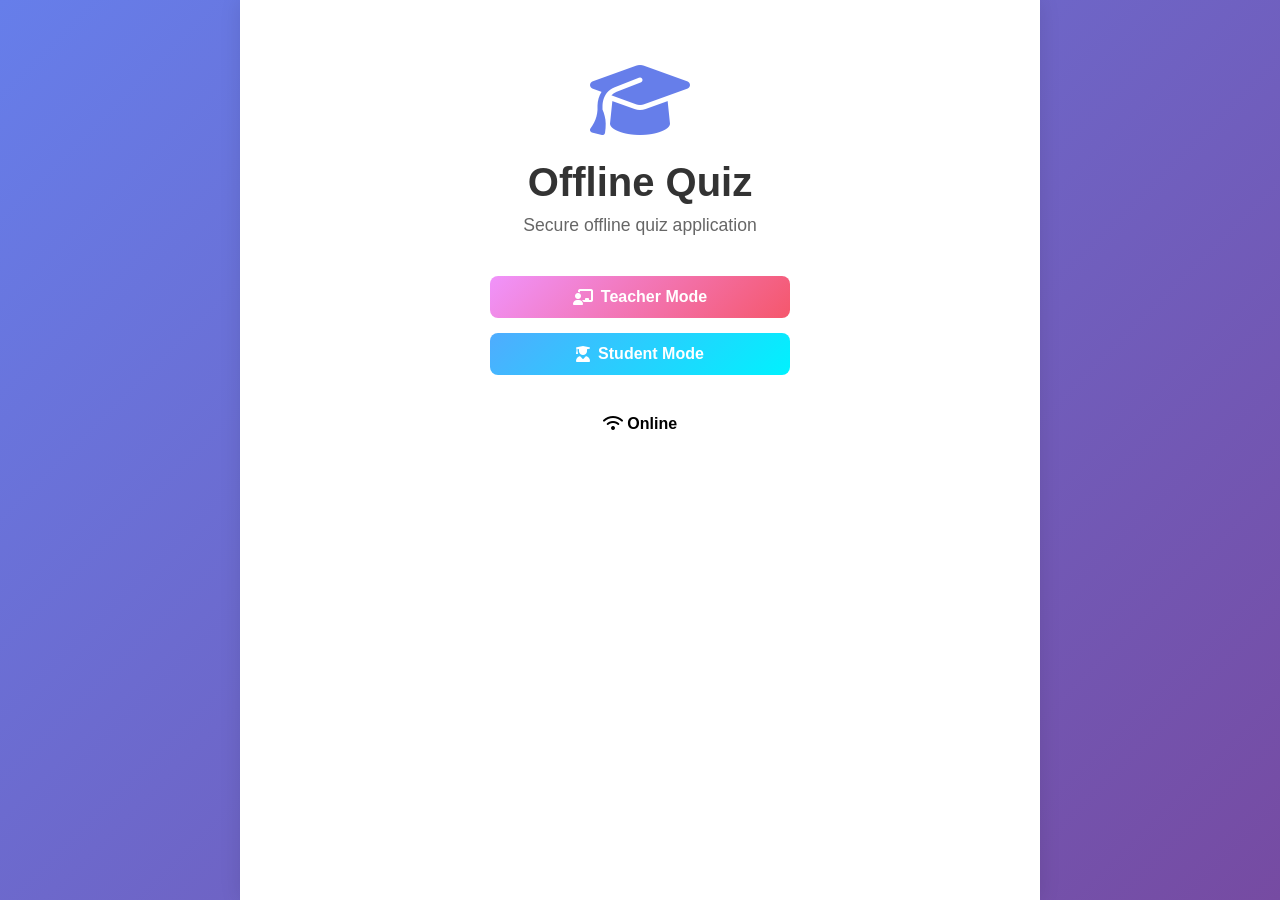
==== index.html @ 6f42bbfd "Initial stage" ====
<!DOCTYPE html>
<html lang="en">
<head>
    <meta charset="UTF-8">
    <meta name="viewport" content="width=device-width, initial-scale=1.0">
    <title>Offline Quiz App</title>
    <link rel="stylesheet" href="style.css">
    <link rel="manifest" href="manifest.json">
    <link rel="stylesheet" href="https://cdnjs.cloudflare.com/ajax/libs/font-awesome/6.4.0/css/all.min.css">
</head>
<body>
    <!-- App Container -->
    <div id="app">
        <!-- Splash Screen -->
        <div id="splash-screen" class="screen active">
            <div class="splash-content">
                <i class="fas fa-graduation-cap splash-icon"></i>
                <h1>Offline Quiz</h1>
                <p>Secure offline quiz application</p>
                <div class="mode-selector">
                    <button onclick="showMode('teacher')" class="btn-teacher">
                        <i class="fas fa-chalkboard-teacher"></i> Teacher Mode
                    </button>
                    <button onclick="showMode('student')" class="btn-student">
                        <i class="fas fa-user-graduate"></i> Student Mode
                    </button>
                </div>
                <div class="offline-status" id="offline-status">
                    <i class="fas fa-wifi"></i> Online
                </div>
            </div>
        </div>

        <!-- Teacher Mode Screens -->
        <div id="teacher-mode" class="screen">
            <div class="header">
                <button onclick="showScreen('splash-screen')" class="back-btn">
                    <i class="fas fa-arrow-left"></i>
                </button>
                <h2>Teacher Mode</h2>
            </div>
            
            <div class="teacher-options">
                <button onclick="showScreen('create-quiz')" class="btn-primary">
                    <i class="fas fa-plus-circle"></i> Create New Quiz
                </button>
                <button onclick="loadQuizDatabase()" class="btn-secondary">
                    <i class="fas fa-database"></i> Open Quiz Database
                </button>
                <button onclick="showScreen('view-responses')" class="btn-secondary">
                    <i class="fas fa-file-alt"></i> View Student Responses
                </button>
                <button onclick="exportQuiz()" class="btn-secondary">
                    <i class="fas fa-file-export"></i> Export Quiz
                </button>
                <button onclick="importQuiz()" class="btn-secondary">
                    <i class="fas fa-file-import"></i> Import Quiz
                </button>
            </div>
        </div>

        <!-- Create Quiz Screen -->
        <div id="create-quiz" class="screen">
            <div class="header">
                <button onclick="showScreen('teacher-mode')" class="back-btn">
                    <i class="fas fa-arrow-left"></i>
                </button>
                <h2>Create Quiz</h2>
            </div>
            
            <div class="form-container">
                <div class="form-group">
                    <label for="quiz-name">Quiz Name:</label>
                    <input type="text" id="quiz-name" placeholder="Enter quiz name">
                </div>
                
                <div class="form-group">
                    <label for="quiz-password">Database Password:</label>
                    <input type="password" id="quiz-password" placeholder="Set encryption password">
                </div>
                
                <div class="question-type-selector">
                    <button onclick="addQuestion('mcq')" class="btn-primary">
                        <i class="fas fa-list-ol"></i> Add Multiple Choice
                    </button>
                    <button onclick="addQuestion('fill')" class="btn-primary">
                        <i class="fas fa-edit"></i> Add Fill in Blank
                    </button>
                </div>
                
                <div id="questions-container">
                    <!-- Questions will be added here -->
                </div>
                
                <button onclick="saveQuiz()" class="btn-save">
                    <i class="fas fa-save"></i> Save Quiz Database
                </button>
            </div>
        </div>

        <!-- Student Mode Screens -->
        <div id="student-mode" class="screen">
            <div class="header">
                <button onclick="showScreen('splash-screen')" class="back-btn">
                    <i class="fas fa-arrow-left"></i>
                </button>
                <h2>Student Mode</h2>
            </div>
            
            <div class="student-options">
                <button onclick="showScreen('take-quiz')" class="btn-primary">
                    <i class="fas fa-play-circle"></i> Take Quiz
                </button>
                <button onclick="showScreen('view-progress')" class="btn-secondary">
                    <i class="fas fa-chart-line"></i> View Progress
                </button>
            </div>
        </div>

        <!-- Take Quiz Screen -->
        <div id="take-quiz" class="screen">
            <div class="header">
                <button onclick="showScreen('student-mode')" class="back-btn">
                    <i class="fas fa-arrow-left"></i>
                </button>
                <h2>Take Quiz</h2>
            </div>
            
            <div class="quiz-access">
                <div class="form-group">
                    <label for="db-password">Quiz Database Password:</label>
                    <input type="password" id="db-password" placeholder="Enter database password">
                </div>
                <button onclick="loadQuizForStudent()" class="btn-primary">
                    <i class="fas fa-unlock"></i> Access Quiz
                </button>
            </div>
            
            <div id="quiz-container" style="display: none;">
                <div class="quiz-header">
                    <h3 id="quiz-title"></h3>
                    <div class="quiz-progress">
                        Question <span id="current-question">1</span> of <span id="total-questions">0</span>
                    </div>
                </div>
                
                <div id="question-display">
                    <!-- Questions will be displayed here -->
                </div>
                
                <div class="quiz-navigation">
                    <button onclick="prevQuestion()" class="btn-secondary" id="prev-btn">
                        <i class="fas fa-arrow-left"></i> Previous
                    </button>
                    <button onclick="nextQuestion()" class="btn-primary" id="next-btn">
                        Next <i class="fas fa-arrow-right"></i>
                    </button>
                    <button onclick="submitQuiz()" class="btn-save" id="submit-btn" style="display: none;">
                        <i class="fas fa-paper-plane"></i> Submit Quiz
                    </button>
                </div>
            </div>
        </div>

        <!-- Response Viewer -->
        <div id="view-responses" class="screen">
            <div class="header">
                <button onclick="showScreen('teacher-mode')" class="back-btn">
                    <i class="fas fa-arrow-left"></i>
                </button>
                <h2>Student Responses</h2>
            </div>
            
            <div class="response-access">
                <div class="form-group">
                    <label for="response-password">Response Password:</label>
                    <input type="password" id="response-password" placeholder="Enter response decryption password">
                </div>
                <button onclick="loadResponses()" class="btn-primary">
                    <i class="fas fa-search"></i> Load Responses
                </button>
            </div>
            
            <div id="responses-container">
                <!-- Responses will be displayed here -->
            </div>
        </div>

        <!-- Notification Toast -->
        <div id="toast" class="toast"></div>
    </div>

    <!-- File Input (hidden) -->
    <input type="file" id="file-input" style="display: none;" accept=".json">
    
    <script src="scripts/encryption.js"></script>
    <script src="scripts/database.js"></script>
    <script src="scripts/quiz.js"></script>
    <script src="scripts/app.js"></script>
    
    <script>
        // Register service worker for PWA
        if ('serviceWorker' in navigator) {
            window.addEventListener('load', () => {
                navigator.serviceWorker.register('/service-worker.js')
                    .then(registration => {
                        console.log('ServiceWorker registered');
                    })
                    .catch(err => {
                        console.log('ServiceWorker registration failed: ', err);
                    });
            });
        }

        // Check online/offline status
        window.addEventListener('online', updateOnlineStatus);
        window.addEventListener('offline', updateOnlineStatus);

        function updateOnlineStatus() {
            const status = document.getElementById('offline-status');
            if (navigator.onLine) {
                status.innerHTML = '<i class="fas fa-wifi"></i> Online';
                status.className = 'offline-status online';
            } else {
                status.innerHTML = '<i class="fas fa-wifi-slash"></i> Offline';
                status.className = 'offline-status offline';
            }
        }
    </script>
</body>
</html>
---- style.css ----
* {
    margin: 0;
    padding: 0;
    box-sizing: border-box;
}

body {
    font-family: 'Segoe UI', Tahoma, Geneva, Verdana, sans-serif;
    background: linear-gradient(135deg, #667eea 0%, #764ba2 100%);
    min-height: 100vh;
}

#app {
    max-width: 800px;
    margin: 0 auto;
    background: white;
    min-height: 100vh;
    box-shadow: 0 0 20px rgba(0,0,0,0.1);
}

.screen {
    display: none;
    padding: 20px;
}

.screen.active {
    display: block;
}

/* Splash Screen */
.splash-content {
    text-align: center;
    padding: 40px 20px;
}

.splash-icon {
    font-size: 80px;
    color: #667eea;
    margin-bottom: 20px;
}

.splash-content h1 {
    color: #333;
    margin-bottom: 10px;
    font-size: 2.5em;
}

.splash-content p {
    color: #666;
    margin-bottom: 40px;
    font-size: 1.1em;
}

.mode-selector {
    display: flex;
    flex-direction: column;
    gap: 15px;
    max-width: 300px;
    margin: 0 auto;
}

.offline-status {
    margin-top: 30px;
    padding: 10px;
    border-radius: 20px;
    font-weight: bold;
}

.offline-status.online {
    background: #d4edda;
    color: #155724;
}

.offline-status.offline {
    background: #f8d7da;
    color: #721c24;
}

/* Header */
.header {
    display: flex;
    align-items: center;
    padding: 15px 0;
    border-bottom: 2px solid #eee;
    margin-bottom: 20px;
}

.back-btn {
    background: none;
    border: none;
    font-size: 1.5em;
    color: #667eea;
    cursor: pointer;
    margin-right: 15px;
}

/* Buttons */
button {
    padding: 12px 24px;
    border: none;
    border-radius: 8px;
    font-size: 16px;
    cursor: pointer;
    transition: all 0.3s ease;
    display: flex;
    align-items: center;
    justify-content: center;
    gap: 8px;
}

button:disabled {
    opacity: 0.5;
    cursor: not-allowed;
}

.btn-primary {
    background: linear-gradient(135deg, #667eea 0%, #764ba2 100%);
    color: white;
    font-weight: bold;
}

.btn-primary:hover {
    transform: translateY(-2px);
    box-shadow: 0 5px 15px rgba(102, 126, 234, 0.4);
}

.btn-secondary {
    background: #f8f9fa;
    color: #495057;
    border: 2px solid #dee2e6;
}

.btn-secondary:hover {
    background: #e9ecef;
}

.btn-teacher {
    background: linear-gradient(135deg, #f093fb 0%, #f5576c 100%);
    color: white;
    font-weight: bold;
}

.btn-student {
    background: linear-gradient(135deg, #4facfe 0%, #00f2fe 100%);
    color: white;
    font-weight: bold;
}

.btn-save {
    background: linear-gradient(135deg, #20bf55 0%, #01baef 100%);
    color: white;
    font-weight: bold;
}

/* Form Elements */
.form-container, .quiz-access, .response-access {
    max-width: 600px;
    margin: 0 auto;
}

.form-group {
    margin-bottom: 20px;
}

.form-group label {
    display: block;
    margin-bottom: 5px;
    font-weight: bold;
    color: #495057;
}

.form-group input, 
.form-group textarea,
.form-group select {
    width: 100%;
    padding: 12px;
    border: 2px solid #dee2e6;
    border-radius: 6px;
    font-size: 16px;
    transition: border-color 0.3s;
}

.form-group input:focus,
.form-group textarea:focus,
.form-group select:focus {
    outline: none;
    border-color: #667eea;
}

/* Question Container */
.question-container {
    background: #f8f9fa;
    padding: 20px;
    border-radius: 8px;
    margin-bottom: 20px;
    border-left: 4px solid #667eea;
}

.question-header {
    display: flex;
    justify-content: space-between;
    align-items: center;
    margin-bottom: 15px;
}

.question-actions {
    display: flex;
    gap: 10px;
}

/* Quiz Display */
.quiz-header {
    background: linear-gradient(135deg, #667eea 0%, #764ba2 100%);
    color: white;
    padding: 20px;
    border-radius: 8px;
    margin-bottom: 20px;
}

.quiz-progress {
    font-size: 0.9em;
    opacity: 0.9;
}

.question-display {
    background: white;
    padding: 30px;
    border-radius: 8px;
    box-shadow: 0 2px 10px rgba(0,0,0,0.1);
    margin-bottom: 20px;
}

.mcq-options {
    display: grid;
    gap: 10px;
    margin-top: 20px;
}

.option {
    padding: 15px;
    background: #f8f9fa;
    border: 2px solid #dee2e6;
    border-radius: 6px;
    cursor: pointer;
    transition: all 0.3s;
}

.option:hover {
    background: #e9ecef;
}

.option.selected {
    background: #667eea;
    color: white;
    border-color: #667eea;
}

.fill-input {
    width: 100%;
    padding: 12px;
    border: 2px solid #dee2e6;
    border-radius: 6px;
    font-size: 16px;
    margin-top: 10px;
}

.quiz-navigation {
    display: flex;
    justify-content: space-between;
    padding: 20px 0;
    border-top: 2px solid #eee;
}

/* Toast Notification */
.toast {
    position: fixed;
    bottom: 20px;
    right: 20px;
    padding: 15px 25px;
    background: #333;
    color: white;
    border-radius: 8px;
    box-shadow: 0 4px 12px rgba(0,0,0,0.15);
    transform: translateY(100px);
    opacity: 0;
    transition: all 0.3s ease;
    z-index: 1000;
}

.toast.show {
    transform: translateY(0);
    opacity: 1;
}

.toast.success {
    background: #20bf55;
}

.toast.error {
    background: #f5576c;
}

.toast.info {
    background: #4facfe;
}

/* Response Container */
.response-item {
    background: #f8f9fa;
    padding: 20px;
    border-radius: 8px;
    margin-bottom: 15px;
    border-left: 4px solid #20bf55;
}

.response-header {
    display: flex;
    justify-content: space-between;
    margin-bottom: 10px;
    font-weight: bold;
}

.response-answer {
    color: #495057;
    margin: 5px 0;
}

.response-correct {
    color: #20bf55;
    font-weight: bold;
}

.response-incorrect {
    color: #f5576c;
    font-weight: bold;
}

/* Teacher Options */
.teacher-options, .student-options {
    display: grid;
    gap: 15px;
}

/* Responsive Design */
@media (max-width: 768px) {
    .screen {
        padding: 15px;
    }
    
    .splash-icon {
        font-size: 60px;
    }
    
    .splash-content h1 {
        font-size: 2em;
    }
    
    .quiz-navigation {
        flex-direction: column;
        gap: 10px;
    }
    
    button {
        width: 100%;
    }
}

@media (max-width: 480px) {
    .header h2 {
        font-size: 1.3em;
    }
    
    .form-group input,
    .form-group textarea {
        font-size: 14px;
        padding: 10px;
    }
}
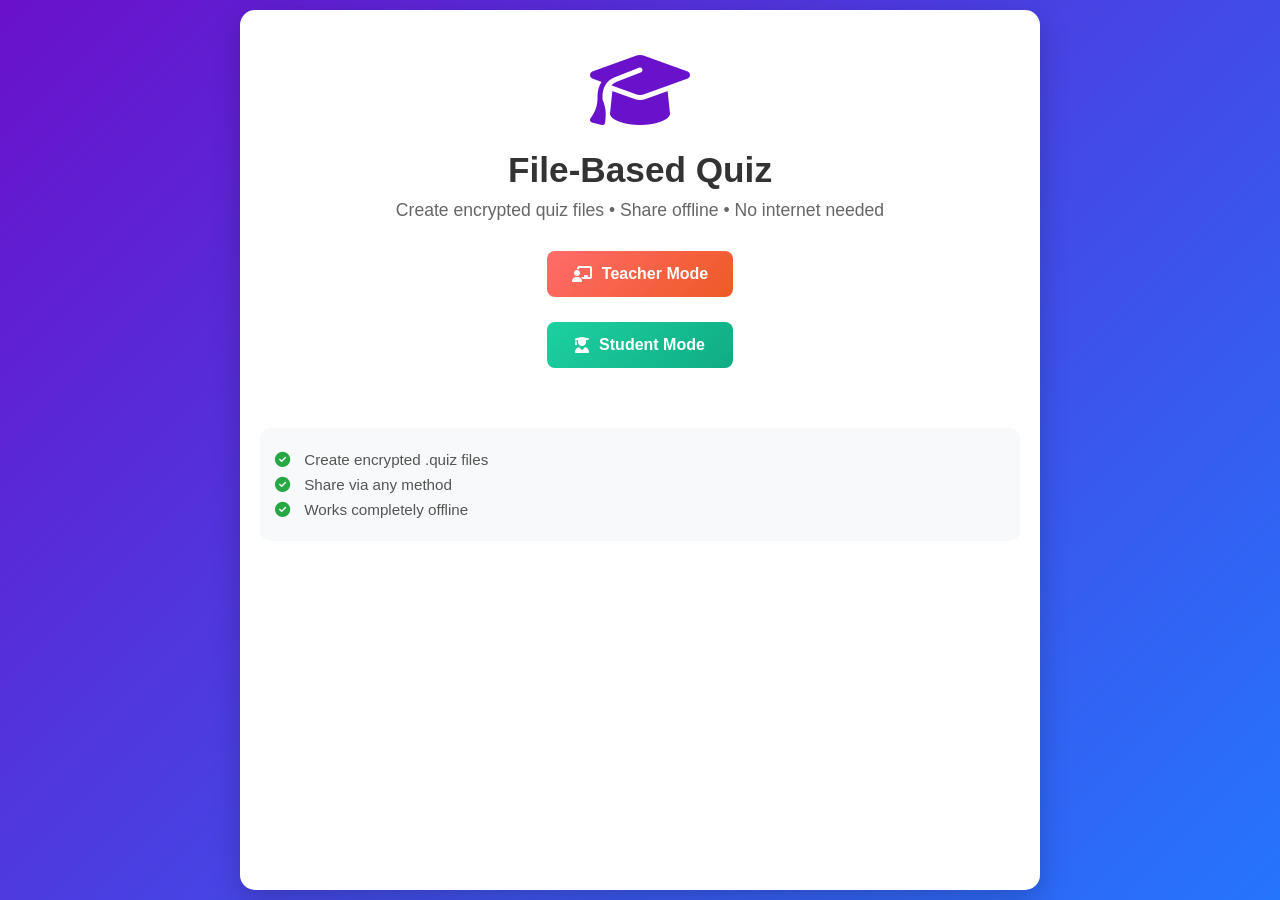
==== commit dc184848: "added new files" ====
--- a/index.html
+++ b/index.html
@@ -5,147 +5,138 @@
     <meta name="viewport" content="width=device-width, initial-scale=1.0">
     <title>Offline Quiz App</title>
     <link rel="stylesheet" href="style.css">
+    <link rel="stylesheet" href="https://cdnjs.cloudflare.com/ajax/libs/font-awesome/6.4.0/css/all.min.css">
     <link rel="manifest" href="manifest.json">
-    <link rel="stylesheet" href="https://cdnjs.cloudflare.com/ajax/libs/font-awesome/6.4.0/css/all.min.css">
 </head>
 <body>
-    <!-- App Container -->
     <div id="app">
         <!-- Splash Screen -->
         <div id="splash-screen" class="screen active">
             <div class="splash-content">
                 <i class="fas fa-graduation-cap splash-icon"></i>
-                <h1>Offline Quiz</h1>
-                <p>Secure offline quiz application</p>
+                <h1>File-Based Quiz</h1>
+                <p>Create encrypted quiz files • Share offline • No internet needed</p>
                 <div class="mode-selector">
-                    <button onclick="showMode('teacher')" class="btn-teacher">
+                    <button onclick="showScreen('teacher-mode')" class="btn-teacher">
                         <i class="fas fa-chalkboard-teacher"></i> Teacher Mode
                     </button>
-                    <button onclick="showMode('student')" class="btn-student">
+                    <button onclick="showScreen('student-mode')" class="btn-student">
                         <i class="fas fa-user-graduate"></i> Student Mode
                     </button>
                 </div>
-                <div class="offline-status" id="offline-status">
-                    <i class="fas fa-wifi"></i> Online
-                </div>
-            </div>
-        </div>
-
-        <!-- Teacher Mode Screens -->
+                <div class="features">
+                    <p><i class="fas fa-check-circle"></i> Create encrypted .quiz files</p>
+                    <p><i class="fas fa-check-circle"></i> Share via any method</p>
+                    <p><i class="fas fa-check-circle"></i> Works completely offline</p>
+                </div>
+            </div>
+        </div>
+
+        <!-- Teacher Mode -->
         <div id="teacher-mode" class="screen">
             <div class="header">
                 <button onclick="showScreen('splash-screen')" class="back-btn">
                     <i class="fas fa-arrow-left"></i>
                 </button>
-                <h2>Teacher Mode</h2>
-            </div>
-            
-            <div class="teacher-options">
-                <button onclick="showScreen('create-quiz')" class="btn-primary">
-                    <i class="fas fa-plus-circle"></i> Create New Quiz
-                </button>
-                <button onclick="loadQuizDatabase()" class="btn-secondary">
-                    <i class="fas fa-database"></i> Open Quiz Database
-                </button>
-                <button onclick="showScreen('view-responses')" class="btn-secondary">
-                    <i class="fas fa-file-alt"></i> View Student Responses
-                </button>
-                <button onclick="exportQuiz()" class="btn-secondary">
-                    <i class="fas fa-file-export"></i> Export Quiz
-                </button>
-                <button onclick="importQuiz()" class="btn-secondary">
-                    <i class="fas fa-file-import"></i> Import Quiz
-                </button>
-            </div>
-        </div>
-
-        <!-- Create Quiz Screen -->
-        <div id="create-quiz" class="screen">
-            <div class="header">
-                <button onclick="showScreen('teacher-mode')" class="back-btn">
-                    <i class="fas fa-arrow-left"></i>
-                </button>
-                <h2>Create Quiz</h2>
+                <h2>Create Quiz File</h2>
             </div>
             
             <div class="form-container">
                 <div class="form-group">
-                    <label for="quiz-name">Quiz Name:</label>
-                    <input type="text" id="quiz-name" placeholder="Enter quiz name">
+                    <label for="quiz-name"><i class="fas fa-file-signature"></i> Quiz Name:</label>
+                    <input type="text" id="quiz-name" placeholder="e.g., Math Quiz Chapter 1">
                 </div>
                 
                 <div class="form-group">
-                    <label for="quiz-password">Database Password:</label>
-                    <input type="password" id="quiz-password" placeholder="Set encryption password">
+                    <label for="quiz-password"><i class="fas fa-lock"></i> Encryption Password:</label>
+                    <input type="password" id="quiz-password" placeholder="Students will need this to open">
+                    <small>Give this password to students to open the quiz</small>
+                </div>
+                
+                <div class="form-group">
+                    <label for="response-password"><i class="fas fa-key"></i> Response Password:</label>
+                    <input type="password" id="response-password" placeholder="You'll need this to view responses">
+                    <small>Keep this secret - used to decrypt student responses</small>
                 </div>
                 
                 <div class="question-type-selector">
                     <button onclick="addQuestion('mcq')" class="btn-primary">
-                        <i class="fas fa-list-ol"></i> Add Multiple Choice
+                        <i class="fas fa-list-ol"></i> Add MCQ
                     </button>
                     <button onclick="addQuestion('fill')" class="btn-primary">
                         <i class="fas fa-edit"></i> Add Fill in Blank
                     </button>
+                    <button onclick="addQuestion('tf')" class="btn-primary">
+                        <i class="fas fa-check-circle"></i> Add True/False
+                    </button>
                 </div>
                 
                 <div id="questions-container">
-                    <!-- Questions will be added here -->
-                </div>
-                
-                <button onclick="saveQuiz()" class="btn-save">
-                    <i class="fas fa-save"></i> Save Quiz Database
-                </button>
-            </div>
-        </div>
-
-        <!-- Student Mode Screens -->
+                    <!-- Questions added here -->
+                </div>
+                
+                <div class="action-buttons">
+                    <button onclick="previewQuiz()" class="btn-secondary">
+                        <i class="fas fa-eye"></i> Preview Quiz
+                    </button>
+                    <button onclick="saveQuizFile()" class="btn-save">
+                        <i class="fas fa-file-download"></i> Download .quiz File
+                    </button>
+                </div>
+            </div>
+        </div>
+
+        <!-- Student Mode -->
         <div id="student-mode" class="screen">
             <div class="header">
                 <button onclick="showScreen('splash-screen')" class="back-btn">
                     <i class="fas fa-arrow-left"></i>
                 </button>
-                <h2>Student Mode</h2>
-            </div>
-            
-            <div class="student-options">
-                <button onclick="showScreen('take-quiz')" class="btn-primary">
-                    <i class="fas fa-play-circle"></i> Take Quiz
-                </button>
-                <button onclick="showScreen('view-progress')" class="btn-secondary">
-                    <i class="fas fa-chart-line"></i> View Progress
-                </button>
-            </div>
-        </div>
-
-        <!-- Take Quiz Screen -->
-        <div id="take-quiz" class="screen">
-            <div class="header">
-                <button onclick="showScreen('student-mode')" class="back-btn">
-                    <i class="fas fa-arrow-left"></i>
-                </button>
-                <h2>Take Quiz</h2>
-            </div>
-            
-            <div class="quiz-access">
-                <div class="form-group">
-                    <label for="db-password">Quiz Database Password:</label>
-                    <input type="password" id="db-password" placeholder="Enter database password">
-                </div>
-                <button onclick="loadQuizForStudent()" class="btn-primary">
-                    <i class="fas fa-unlock"></i> Access Quiz
-                </button>
-            </div>
-            
-            <div id="quiz-container" style="display: none;">
-                <div class="quiz-header">
-                    <h3 id="quiz-title"></h3>
-                    <div class="quiz-progress">
-                        Question <span id="current-question">1</span> of <span id="total-questions">0</span>
+                <h2>Open Quiz File</h2>
+            </div>
+            
+            <div class="file-upload-area" onclick="document.getElementById('quiz-file-input').click()">
+                <i class="fas fa-cloud-upload-alt upload-icon"></i>
+                <h3>Upload Quiz File</h3>
+                <p>Drag & drop or click to select .quiz file</p>
+                <p class="file-name" id="selected-file">No file selected</p>
+                <input type="file" id="quiz-file-input" accept=".quiz" style="display: none;">
+            </div>
+            
+            <div class="form-group">
+                <label for="student-password"><i class="fas fa-lock"></i> Quiz Password:</label>
+                <input type="password" id="student-password" placeholder="Enter password from teacher">
+            </div>
+            
+            <button onclick="loadQuizFile()" class="btn-primary">
+                <i class="fas fa-unlock"></i> Open & Start Quiz
+            </button>
+            
+            <div class="instructions">
+                <h4><i class="fas fa-info-circle"></i> How to get quiz:</h4>
+                <p>1. Teacher will give you a .quiz file</p>
+                <p>2. Save it to your phone (Downloads folder)</p>
+                <p>3. Open this app and select the file</p>
+                <p>4. Enter the password provided by teacher</p>
+            </div>
+        </div>
+
+        <!-- Quiz Taking Screen -->
+        <div id="quiz-screen" class="screen">
+            <div class="quiz-header">
+                <div class="quiz-info">
+                    <h3 id="quiz-title">Quiz Title</h3>
+                    <div class="quiz-meta">
+                        <span><i class="far fa-clock"></i> <span id="timer">No time limit</span></span>
+                        <span><i class="fas fa-question-circle"></i> <span id="question-counter">1/10</span></span>
+                        <span><i class="fas fa-star"></i> Score: <span id="score-display">0</span> points</span>
                     </div>
                 </div>
-                
-                <div id="question-display">
-                    <!-- Questions will be displayed here -->
+            </div>
+            
+            <div class="quiz-body">
+                <div class="question-display" id="question-display">
+                    <!-- Question appears here -->
                 </div>
                 
                 <div class="quiz-navigation">
@@ -155,77 +146,125 @@
                     <button onclick="nextQuestion()" class="btn-primary" id="next-btn">
                         Next <i class="fas fa-arrow-right"></i>
                     </button>
-                    <button onclick="submitQuiz()" class="btn-save" id="submit-btn" style="display: none;">
-                        <i class="fas fa-paper-plane"></i> Submit Quiz
-                    </button>
-                </div>
-            </div>
-        </div>
-
-        <!-- Response Viewer -->
+                    <button onclick="finishQuiz()" class="btn-save" id="finish-btn" style="display: none;">
+                        <i class="fas fa-flag-checkered"></i> Finish Quiz
+                    </button>
+                </div>
+            </div>
+        </div>
+
+        <!-- Results Screen -->
+        <div id="results-screen" class="screen">
+            <div class="header">
+                <button onclick="showScreen('student-mode')" class="back-btn">
+                    <i class="fas fa-arrow-left"></i>
+                </button>
+                <h2>Quiz Results</h2>
+            </div>
+            
+            <div class="results-summary">
+                <div class="score-card">
+                    <h3>Your Score</h3>
+                    <div class="score-circle">
+                        <span id="final-score">0</span>%
+                    </div>
+                    <p><span id="correct-count">0</span> out of <span id="total-questions">0</span> correct</p>
+                </div>
+                
+                <div class="results-details" id="results-details">
+                    <!-- Question-by-question results -->
+                </div>
+                
+                <div class="response-section">
+                    <h3><i class="fas fa-file-export"></i> Send to Teacher</h3>
+                    <p>Download your encrypted response file and send it to your teacher</p>
+                    
+                    <div class="form-group">
+                        <label for="student-name">Your Name (optional):</label>
+                        <input type="text" id="student-name" placeholder="Enter your name">
+                    </div>
+                    
+                    <button onclick="saveResponseFile()" class="btn-save">
+                        <i class="fas fa-download"></i> Download .response File
+                    </button>
+                    
+                    <p class="small-text">Send this file to your teacher via email, WhatsApp, etc.</p>
+                </div>
+            </div>
+        </div>
+
+        <!-- Teacher - View Responses -->
         <div id="view-responses" class="screen">
             <div class="header">
                 <button onclick="showScreen('teacher-mode')" class="back-btn">
                     <i class="fas fa-arrow-left"></i>
                 </button>
-                <h2>Student Responses</h2>
-            </div>
-            
-            <div class="response-access">
-                <div class="form-group">
-                    <label for="response-password">Response Password:</label>
-                    <input type="password" id="response-password" placeholder="Enter response decryption password">
-                </div>
-                <button onclick="loadResponses()" class="btn-primary">
-                    <i class="fas fa-search"></i> Load Responses
-                </button>
-            </div>
-            
-            <div id="responses-container">
-                <!-- Responses will be displayed here -->
-            </div>
-        </div>
-
-        <!-- Notification Toast -->
+                <h2>View Student Responses</h2>
+            </div>
+            
+            <div class="response-upload-area" onclick="document.getElementById('response-file-input').click()">
+                <i class="fas fa-file-upload upload-icon"></i>
+                <h3>Upload Response File</h3>
+                <p>Select .response file from student</p>
+                <p class="file-name" id="selected-response-file">No file selected</p>
+                <input type="file" id="response-file-input" accept=".response" style="display: none;">
+            </div>
+            
+            <div class="form-group">
+                <label for="teacher-response-password"><i class="fas fa-key"></i> Response Password:</label>
+                <input type="password" id="teacher-response-password" placeholder="Enter your response password">
+            </div>
+            
+            <button onclick="openResponseFile()" class="btn-primary">
+                <i class="fas fa-unlock-alt"></i> Decrypt & View Responses
+            </button>
+            
+            <div id="responses-container" style="margin-top: 20px;">
+                <!-- Responses appear here -->
+            </div>
+        </div>
+
+        <!-- Toast Notifications -->
         <div id="toast" class="toast"></div>
     </div>
 
-    <!-- File Input (hidden) -->
-    <input type="file" id="file-input" style="display: none;" accept=".json">
+    <!-- Hidden file inputs -->
+    <input type="file" id="hidden-file-input" style="display: none;">
     
     <script src="scripts/encryption.js"></script>
-    <script src="scripts/database.js"></script>
-    <script src="scripts/quiz.js"></script>
     <script src="scripts/app.js"></script>
     
     <script>
-        // Register service worker for PWA
+        // Make app installable as PWA
         if ('serviceWorker' in navigator) {
             window.addEventListener('load', () => {
-                navigator.serviceWorker.register('/service-worker.js')
-                    .then(registration => {
-                        console.log('ServiceWorker registered');
-                    })
-                    .catch(err => {
-                        console.log('ServiceWorker registration failed: ', err);
-                    });
+                navigator.serviceWorker.register('service-worker.js')
+                    .then(() => console.log('App ready for offline use'))
+                    .catch(err => console.log('Service worker failed:', err));
             });
         }
-
-        // Check online/offline status
-        window.addEventListener('online', updateOnlineStatus);
-        window.addEventListener('offline', updateOnlineStatus);
-
-        function updateOnlineStatus() {
-            const status = document.getElementById('offline-status');
-            if (navigator.onLine) {
-                status.innerHTML = '<i class="fas fa-wifi"></i> Online';
-                status.className = 'offline-status online';
-            } else {
-                status.innerHTML = '<i class="fas fa-wifi-slash"></i> Offline';
-                status.className = 'offline-status offline';
+        
+        // Set up file input listeners
+        document.getElementById('quiz-file-input').addEventListener('change', function(e) {
+            const file = e.target.files[0];
+            if (file) {
+                document.getElementById('selected-file').textContent = file.name;
+                document.getElementById('selected-file').className = 'file-name selected';
             }
-        }
+        });
+        
+        document.getElementById('response-file-input').addEventListener('change', function(e) {
+            const file = e.target.files[0];
+            if (file) {
+                document.getElementById('selected-response-file').textContent = file.name;
+                document.getElementById('selected-response-file').className = 'file-name selected';
+            }
+        });
+        
+        // Initialize app
+        document.addEventListener('DOMContentLoaded', function() {
+            console.log('Quiz App Loaded - File Based System');
+        });
     </script>
 </body>
 </html>
--- a/style.css
+++ b/style.css
@@ -6,48 +6,67 @@
 
 body {
     font-family: 'Segoe UI', Tahoma, Geneva, Verdana, sans-serif;
-    background: linear-gradient(135deg, #667eea 0%, #764ba2 100%);
+    background: linear-gradient(135deg, #6a11cb 0%, #2575fc 100%);
     min-height: 100vh;
+    padding: 10px;
 }
 
 #app {
     max-width: 800px;
     margin: 0 auto;
     background: white;
-    min-height: 100vh;
-    box-shadow: 0 0 20px rgba(0,0,0,0.1);
+    min-height: calc(100vh - 20px);
+    border-radius: 15px;
+    box-shadow: 0 10px 30px rgba(0,0,0,0.2);
+    overflow: hidden;
 }
 
 .screen {
     display: none;
-    padding: 20px;
+    height: 100%;
 }
 
 .screen.active {
     display: block;
+    animation: fadeIn 0.3s ease;
+}
+
+@keyframes fadeIn {
+    from { opacity: 0; }
+    to { opacity: 1; }
 }
 
 /* Splash Screen */
 .splash-content {
     text-align: center;
     padding: 40px 20px;
+    height: 100%;
+    display: flex;
+    flex-direction: column;
+    justify-content: center;
 }
 
 .splash-icon {
     font-size: 80px;
-    color: #667eea;
+    color: #6a11cb;
     margin-bottom: 20px;
+    animation: bounce 2s infinite;
+}
+
+@keyframes bounce {
+    0%, 100% { transform: translateY(0); }
+    50% { transform: translateY(-10px); }
 }
 
 .splash-content h1 {
     color: #333;
     margin-bottom: 10px;
-    font-size: 2.5em;
+    font-size: 2.2em;
 }
 
 .splash-content p {
     color: #666;
-    margin-bottom: 40px;
+    margin-bottom: 30px;
     font-size: 1.1em;
 }
 
@@ -56,47 +75,106 @@
     flex-direction: column;
     gap: 15px;
     max-width: 300px;
-    margin: 0 auto;
-}
-
-.offline-status {
-    margin-top: 30px;
-    padding: 10px;
-    border-radius: 20px;
-    font-weight: bold;
-}
-
-.offline-status.online {
-    background: #d4edda;
-    color: #155724;
-}
-
-.offline-status.offline {
-    background: #f8d7da;
-    color: #721c24;
+    margin: 0 auto 30px;
+}
+
+.features {
+    background: #f8f9fa;
+    padding: 15px;
+    border-radius: 10px;
+    margin-top: 20px;
+    text-align: left;
+}
+
+.features p {
+    margin: 8px 0;
+    font-size: 0.95em;
+    color: #555;
+}
+
+.features i {
+    color: #28a745;
+    margin-right: 10px;
 }
 
 /* Header */
 .header {
     display: flex;
     align-items: center;
-    padding: 15px 0;
-    border-bottom: 2px solid #eee;
-    margin-bottom: 20px;
+    padding: 15px 20px;
+    background: linear-gradient(135deg, #6a11cb 0%, #2575fc 100%);
+    color: white;
 }
 
 .back-btn {
-    background: none;
+    background: rgba(255,255,255,0.2);
     border: none;
-    font-size: 1.5em;
-    color: #667eea;
+    color: white;
+    width: 40px;
+    height: 40px;
+    border-radius: 50%;
+    font-size: 1.2em;
     cursor: pointer;
     margin-right: 15px;
+    display: flex;
+    align-items: center;
+    justify-content: center;
+}
+
+.header h2 {
+    font-size: 1.4em;
+}
+
+/* Form Elements */
+.form-container {
+    padding: 20px;
+    overflow-y: auto;
+    max-height: calc(100vh - 120px);
+}
+
+.form-group {
+    margin-bottom: 20px;
+}
+
+.form-group label {
+    display: block;
+    margin-bottom: 8px;
+    font-weight: 600;
+    color: #495057;
+    font-size: 1em;
+}
+
+.form-group label i {
+    margin-right: 8px;
+    width: 20px;
+    text-align: center;
+}
+
+.form-group input {
+    width: 100%;
+    padding: 12px 15px;
+    border: 2px solid #e0e0e0;
+    border-radius: 8px;
+    font-size: 16px;
+    transition: all 0.3s;
+}
+
+.form-group input:focus {
+    outline: none;
+    border-color: #6a11cb;
+    box-shadow: 0 0 0 3px rgba(106, 17, 203, 0.1);
+}
+
+.form-group small {
+    display: block;
+    margin-top: 5px;
+    color: #6c757d;
+    font-size: 0.85em;
 }
 
 /* Buttons */
 button {
-    padding: 12px 24px;
+    padding: 14px 25px;
     border: none;
     border-radius: 8px;
     font-size: 16px;
@@ -105,95 +183,113 @@
     display: flex;
     align-items: center;
     justify-content: center;
-    gap: 8px;
-}
-
-button:disabled {
-    opacity: 0.5;
-    cursor: not-allowed;
+    gap: 10px;
+    font-weight: 600;
+    width: 100%;
+    margin-bottom: 10px;
+}
+
+button:hover {
+    transform: translateY(-2px);
+    box-shadow: 0 5px 15px rgba(0,0,0,0.1);
 }
 
 .btn-primary {
-    background: linear-gradient(135deg, #667eea 0%, #764ba2 100%);
-    color: white;
-    font-weight: bold;
-}
-
-.btn-primary:hover {
-    transform: translateY(-2px);
-    box-shadow: 0 5px 15px rgba(102, 126, 234, 0.4);
+    background: linear-gradient(135deg, #6a11cb 0%, #2575fc 100%);
+    color: white;
 }
 
 .btn-secondary {
-    background: #f8f9fa;
-    color: #495057;
-    border: 2px solid #dee2e6;
-}
-
-.btn-secondary:hover {
+    background: #6c757d;
+    color: white;
+}
+
+.btn-teacher {
+    background: linear-gradient(135deg, #ff6b6b 0%, #ee5a24 100%);
+    color: white;
+}
+
+.btn-student {
+    background: linear-gradient(135deg, #1dd1a1 0%, #10ac84 100%);
+    color: white;
+}
+
+.btn-save {
+    background: linear-gradient(135deg, #00b894 0%, #00a085 100%);
+    color: white;
+}
+
+/* File Upload Areas */
+.file-upload-area, .response-upload-area {
+    border: 3px dashed #6a11cb;
+    border-radius: 15px;
+    padding: 40px 20px;
+    text-align: center;
+    margin-bottom: 20px;
+    cursor: pointer;
+    transition: all 0.3s;
+    background: #f8f9ff;
+}
+
+.file-upload-area:hover, .response-upload-area:hover {
+    background: #eef2ff;
+    border-color: #2575fc;
+}
+
+.upload-icon {
+    font-size: 60px;
+    color: #6a11cb;
+    margin-bottom: 15px;
+}
+
+.file-upload-area h3, .response-upload-area h3 {
+    color: #333;
+    margin-bottom: 10px;
+}
+
+.file-upload-area p, .response-upload-area p {
+    color: #666;
+    margin-bottom: 5px;
+}
+
+.file-name {
+    margin-top: 15px;
+    padding: 8px;
     background: #e9ecef;
-}
-
-.btn-teacher {
-    background: linear-gradient(135deg, #f093fb 0%, #f5576c 100%);
-    color: white;
-    font-weight: bold;
-}
-
-.btn-student {
-    background: linear-gradient(135deg, #4facfe 0%, #00f2fe 100%);
-    color: white;
-    font-weight: bold;
-}
-
-.btn-save {
-    background: linear-gradient(135deg, #20bf55 0%, #01baef 100%);
-    color: white;
-    font-weight: bold;
-}
-
-/* Form Elements */
-.form-container, .quiz-access, .response-access {
-    max-width: 600px;
-    margin: 0 auto;
-}
-
-.form-group {
-    margin-bottom: 20px;
-}
-
-.form-group label {
-    display: block;
-    margin-bottom: 5px;
-    font-weight: bold;
-    color: #495057;
-}
-
-.form-group input, 
-.form-group textarea,
-.form-group select {
-    width: 100%;
-    padding: 12px;
-    border: 2px solid #dee2e6;
-    border-radius: 6px;
-    font-size: 16px;
-    transition: border-color 0.3s;
-}
-
-.form-group input:focus,
-.form-group textarea:focus,
-.form-group select:focus {
-    outline: none;
-    border-color: #667eea;
-}
-
-/* Question Container */
+    border-radius: 5px;
+    color: #6c757d;
+}
+
+.file-name.selected {
+    background: #d4edda;
+    color: #155724;
+    font-weight: 600;
+}
+
+/* Questions */
+.question-type-selector {
+    display: flex;
+    gap: 10px;
+    margin: 20px 0;
+    flex-wrap: wrap;
+}
+
+.question-type-selector button {
+    flex: 1;
+    min-width: 150px;
+}
+
+#questions-container {
+    margin: 25px 0;
+}
+
 .question-container {
-    background: #f8f9fa;
+    background: #f8f9ff;
+    border-left: 5px solid #6a11cb;
     padding: 20px;
     border-radius: 8px;
     margin-bottom: 20px;
-    border-left: 4px solid #667eea;
+    position: relative;
 }
 
 .question-header {
@@ -201,77 +297,260 @@
     justify-content: space-between;
     align-items: center;
     margin-bottom: 15px;
+    padding-bottom: 10px;
+    border-bottom: 2px solid #eef2ff;
+}
+
+.question-header h4 {
+    color: #333;
+    display: flex;
+    align-items: center;
+    gap: 10px;
 }
 
 .question-actions {
     display: flex;
-    gap: 10px;
-}
-
-/* Quiz Display */
+    gap: 8px;
+}
+
+.question-actions button {
+    width: auto;
+    padding: 8px 12px;
+    margin: 0;
+    background: #6c757d;
+    color: white;
+    font-size: 14px;
+}
+
+.question-text {
+    width: 100%;
+    padding: 12px;
+    border: 2px solid #e0e0e0;
+    border-radius: 6px;
+    font-size: 16px;
+    margin-bottom: 15px;
+    font-family: inherit;
+}
+
+.question-text:focus {
+    outline: none;
+    border-color: #6a11cb;
+}
+
+.mcq-options {
+    margin-top: 15px;
+}
+
+.option-row {
+    display: flex;
+    align-items: center;
+    margin-bottom: 10px;
+}
+
+.option-label {
+    width: 40px;
+    font-weight: bold;
+    color: #495057;
+}
+
+/* Quiz Screen */
 .quiz-header {
-    background: linear-gradient(135deg, #667eea 0%, #764ba2 100%);
+    background: linear-gradient(135deg, #6a11cb 0%, #2575fc 100%);
     color: white;
     padding: 20px;
-    border-radius: 8px;
-    margin-bottom: 20px;
-}
-
-.quiz-progress {
+}
+
+.quiz-info h3 {
+    font-size: 1.4em;
+    margin-bottom: 10px;
+}
+
+.quiz-meta {
+    display: flex;
+    justify-content: space-between;
     font-size: 0.9em;
     opacity: 0.9;
-}
-
-.question-display {
+    flex-wrap: wrap;
+    gap: 15px;
+}
+
+.quiz-meta span {
+    display: flex;
+    align-items: center;
+    gap: 5px;
+}
+
+.quiz-body {
+    padding: 20px;
+    max-height: calc(100vh - 200px);
+    overflow-y: auto;
+}
+
+.question-card {
     background: white;
-    padding: 30px;
+    padding: 25px;
+    border-radius: 10px;
+    box-shadow: 0 5px 15px rgba(0,0,0,0.08);
+    margin-bottom: 20px;
+}
+
+.question-text-large {
+    font-size: 1.2em;
+    color: #333;
+    margin-bottom: 20px;
+    line-height: 1.5;
+}
+
+.options-container {
+    display: grid;
+    gap: 12px;
+    margin-top: 20px;
+}
+
+.option-btn {
+    padding: 15px;
+    text-align: left;
+    border: 2px solid #e0e0e0;
+    background: white;
     border-radius: 8px;
-    box-shadow: 0 2px 10px rgba(0,0,0,0.1);
-    margin-bottom: 20px;
-}
-
-.mcq-options {
-    display: grid;
-    gap: 10px;
-    margin-top: 20px;
-}
-
-.option {
-    padding: 15px;
-    background: #f8f9fa;
-    border: 2px solid #dee2e6;
-    border-radius: 6px;
     cursor: pointer;
     transition: all 0.3s;
-}
-
-.option:hover {
-    background: #e9ecef;
-}
-
-.option.selected {
-    background: #667eea;
-    color: white;
-    border-color: #667eea;
+    font-size: 16px;
+    display: flex;
+    align-items: center;
+    gap: 15px;
+}
+
+.option-btn:hover {
+    background: #f8f9ff;
+    border-color: #6a11cb;
+}
+
+.option-btn.selected {
+    background: #6a11cb;
+    color: white;
+    border-color: #6a11cb;
+}
+
+.option-letter {
+    width: 30px;
+    height: 30px;
+    border-radius: 50%;
+    display: flex;
+    align-items: center;
+    justify-content: center;
+    font-weight: bold;
+    background: #eef2ff;
+    color: #6a11cb;
+}
+
+.option-btn.selected .option-letter {
+    background: white;
+    color: #6a11cb;
 }
 
 .fill-input {
     width: 100%;
-    padding: 12px;
-    border: 2px solid #dee2e6;
-    border-radius: 6px;
+    padding: 15px;
+    border: 2px solid #6a11cb;
+    border-radius: 8px;
     font-size: 16px;
+    margin-top: 15px;
+}
+
+.tf-options {
+    display: flex;
+    gap: 15px;
+    margin-top: 15px;
+}
+
+.tf-options button {
+    flex: 1;
+}
+
+/* Quiz Navigation */
+.quiz-navigation {
+    display: flex;
+    gap: 15px;
+    padding: 20px 0;
+    border-top: 2px solid #f0f0f0;
+    margin-top: 20px;
+}
+
+.quiz-navigation button {
+    flex: 1;
+}
+
+/* Results Screen */
+.results-summary {
+    padding: 20px;
+}
+
+.score-card {
+    text-align: center;
+    background: linear-gradient(135deg, #6a11cb 0%, #2575fc 100%);
+    color: white;
+    padding: 30px;
+    border-radius: 15px;
+    margin-bottom: 25px;
+}
+
+.score-card h3 {
+    margin-bottom: 20px;
+    font-size: 1.5em;
+}
+
+.score-circle {
+    width: 150px;
+    height: 150px;
+    border-radius: 50%;
+    background: rgba(255,255,255,0.2);
+    display: flex;
+    align-items: center;
+    justify-content: center;
+    margin: 0 auto 20px;
+    font-size: 2.5em;
+    font-weight: bold;
+    border: 5px solid white;
+}
+
+.results-details {
+    margin-bottom: 25px;
+}
+
+.result-item {
+    padding: 15px;
+    border-left: 5px solid;
+    margin-bottom: 10px;
+    border-radius: 5px;
+    background: #f8f9fa;
+}
+
+.result-item.correct {
+    border-left-color: #00b894;
+    background: #d4edda;
+}
+
+.result-item.incorrect {
+    border-left-color: #ff6b6b;
+    background: #f8d7da;
+}
+
+.response-section {
+    background: #f8f9ff;
+    padding: 20px;
+    border-radius: 10px;
+    border-left: 5px solid #6a11cb;
+}
+
+.small-text {
+    font-size: 0.85em;
+    color: #666;
     margin-top: 10px;
-}
-
-.quiz-navigation {
-    display: flex;
-    justify-content: space-between;
-    padding: 20px 0;
-    border-top: 2px solid #eee;
-}
-
-/* Toast Notification */
+    text-align: center;
+}
+
+/* Toast */
 .toast {
     position: fixed;
     bottom: 20px;
@@ -280,11 +559,12 @@
     background: #333;
     color: white;
     border-radius: 8px;
-    box-shadow: 0 4px 12px rgba(0,0,0,0.15);
+    box-shadow: 0 5px 15px rgba(0,0,0,0.2);
     transform: translateY(100px);
     opacity: 0;
     transition: all 0.3s ease;
     z-index: 1000;
+    max-width: 300px;
 }
 
 .toast.show {
@@ -293,86 +573,92 @@
 }
 
 .toast.success {
-    background: #20bf55;
+    background: #00b894;
 }
 
 .toast.error {
-    background: #f5576c;
+    background: #ff6b6b;
 }
 
 .toast.info {
-    background: #4facfe;
-}
-
-/* Response Container */
-.response-item {
-    background: #f8f9fa;
-    padding: 20px;
-    border-radius: 8px;
-    margin-bottom: 15px;
-    border-left: 4px solid #20bf55;
-}
-
-.response-header {
-    display: flex;
-    justify-content: space-between;
+    background: #6a11cb;
+}
+
+/* Instructions */
+.instructions {
+    background: #eef2ff;
+    padding: 15px;
+    border-radius: 10px;
+    margin-top: 20px;
+}
+
+.instructions h4 {
+    color: #6a11cb;
     margin-bottom: 10px;
+    display: flex;
+    align-items: center;
+    gap: 10px;
+}
+
+.instructions p {
+    margin: 5px 0;
+    color: #555;
+    padding-left: 10px;
+    position: relative;
+}
+
+.instructions p:before {
+    content: "•";
+    color: #6a11cb;
     font-weight: bold;
-}
-
-.response-answer {
-    color: #495057;
-    margin: 5px 0;
-}
-
-.response-correct {
-    color: #20bf55;
-    font-weight: bold;
-}
-
-.response-incorrect {
-    color: #f5576c;
-    font-weight: bold;
-}
-
-/* Teacher Options */
-.teacher-options, .student-options {
-    display: grid;
-    gap: 15px;
-}
-
-/* Responsive Design */
+    position: absolute;
+    left: 0;
+}
+
+/* Responsive */
 @media (max-width: 768px) {
-    .screen {
-        padding: 15px;
-    }
-    
+    body {
+        padding: 5px;
+    }
+    
+    .header h2 {
+        font-size: 1.2em;
+    }
+    
+    .splash-content h1 {
+        font-size: 1.8em;
+    }
+    
+    .quiz-meta {
+        flex-direction: column;
+        gap: 8px;
+    }
+    
+    .option-btn {
+        font-size: 14px;
+        padding: 12px;
+    }
+    
+    button {
+        padding: 12px 15px;
+        font-size: 15px;
+    }
+}
+
+@media (max-width: 480px) {
     .splash-icon {
         font-size: 60px;
     }
     
-    .splash-content h1 {
-        font-size: 2em;
+    .question-type-selector {
+        flex-direction: column;
+    }
+    
+    .question-type-selector button {
+        width: 100%;
     }
     
     .quiz-navigation {
         flex-direction: column;
-        gap: 10px;
-    }
-    
-    button {
-        width: 100%;
-    }
-}
-
-@media (max-width: 480px) {
-    .header h2 {
-        font-size: 1.3em;
-    }
-    
-    .form-group input,
-    .form-group textarea {
-        font-size: 14px;
-        padding: 10px;
     }
 }
